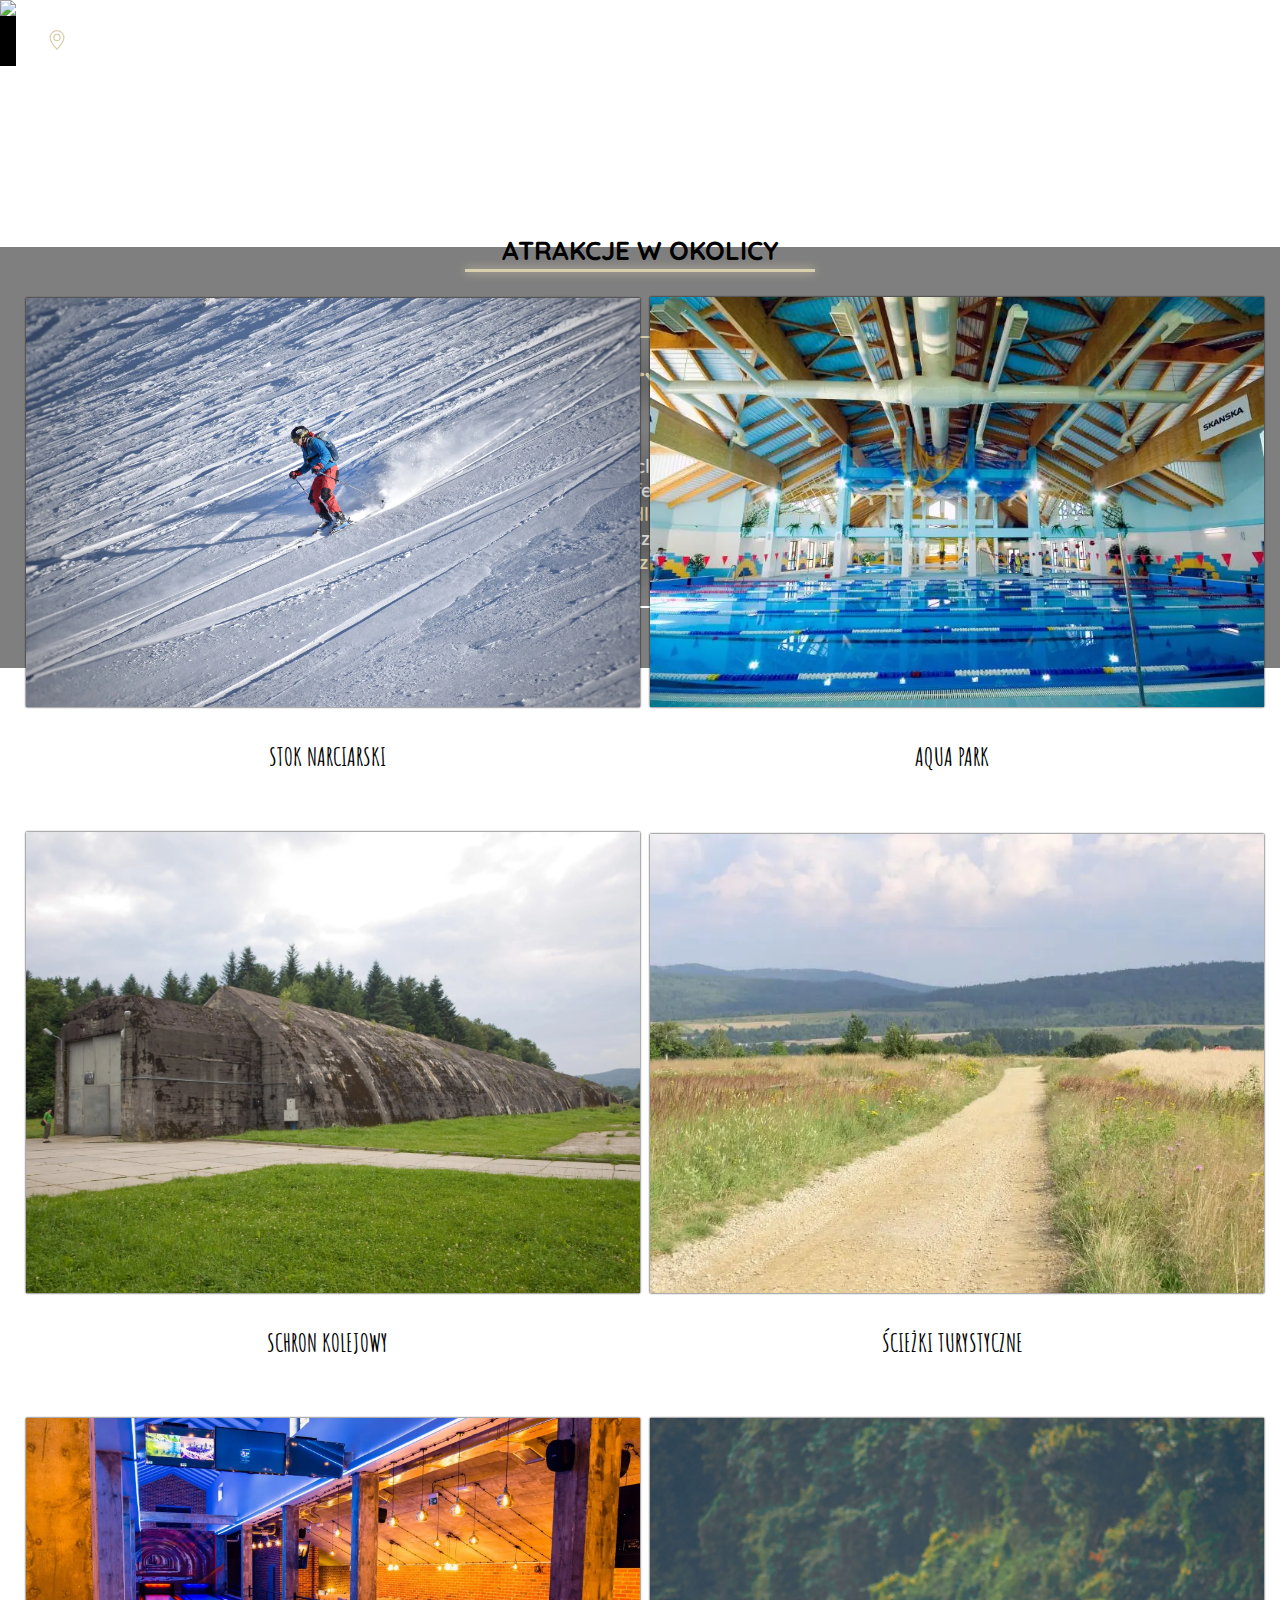
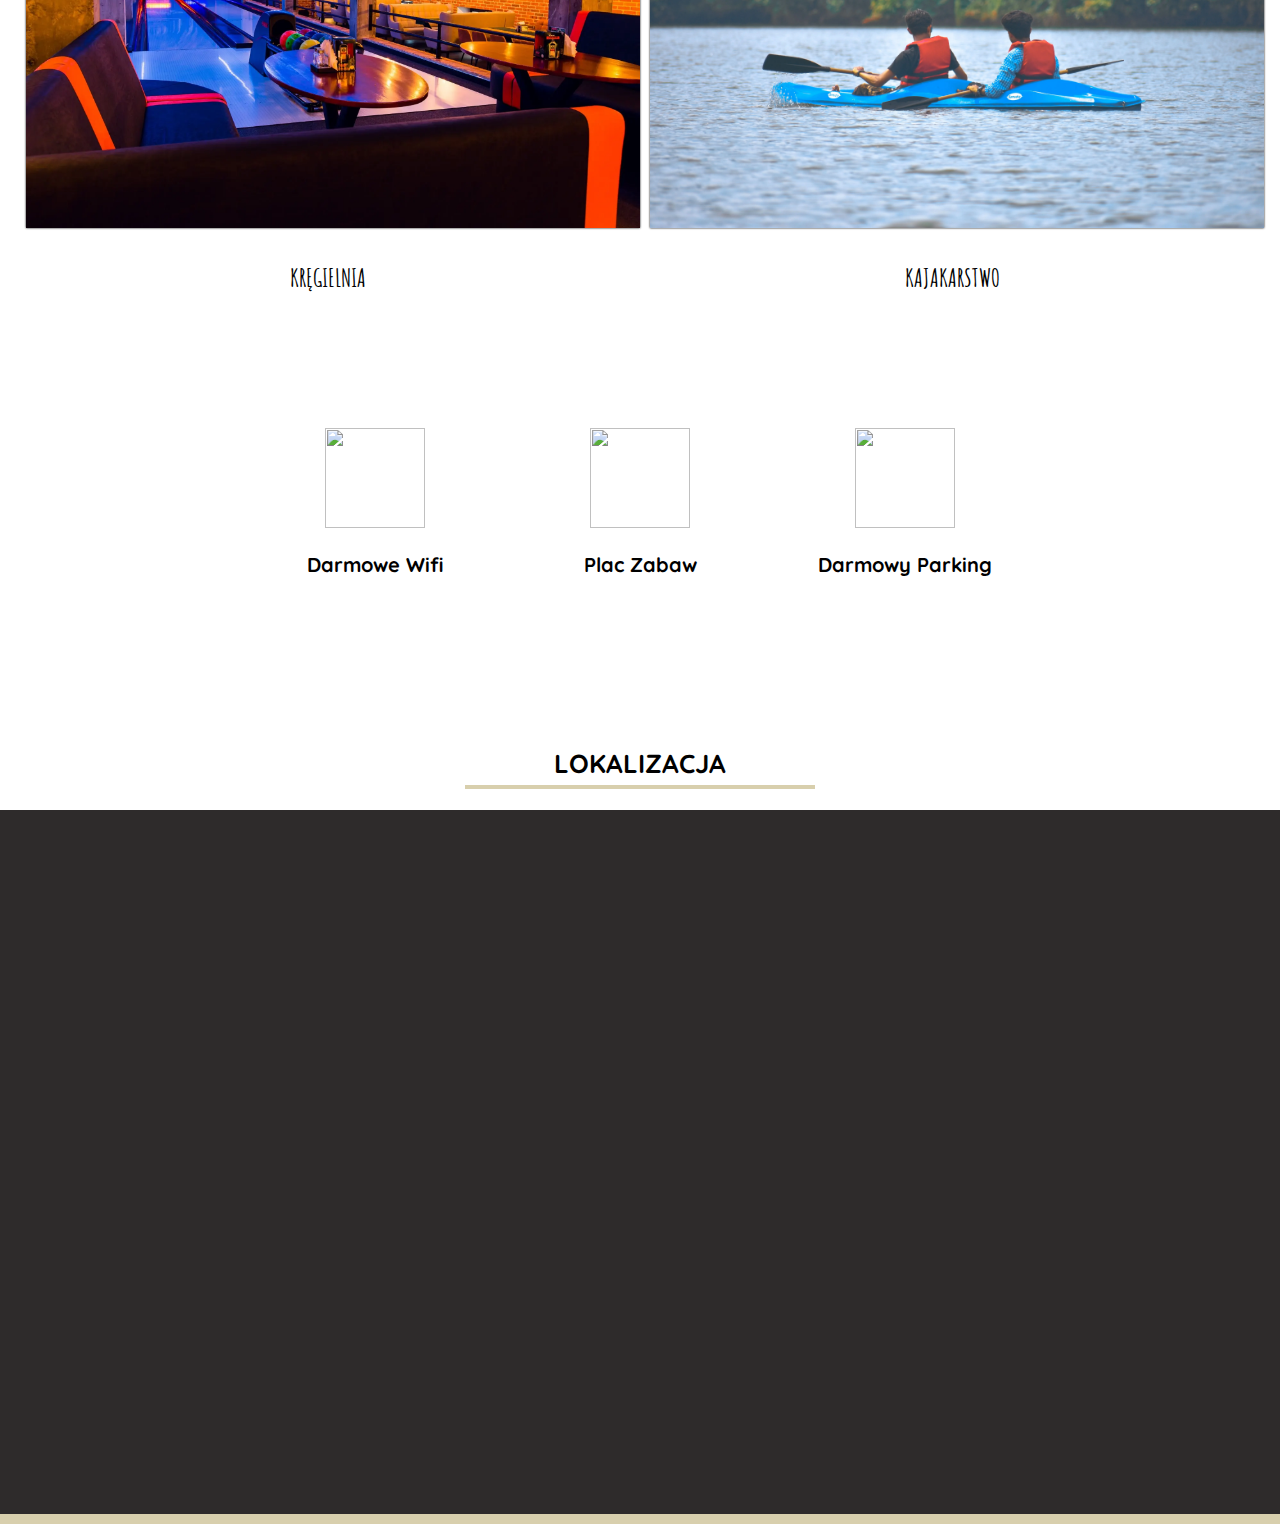
==== aboutus.html @ 2ee9bd7b "Add files via upload" ====
<!DOCTYPE html>
<html lang="en">
<head>
    <link rel="preconnect" href="https://fonts.googleapis.com">
<link rel="preconnect" href="https://fonts.gstatic.com" crossorigin>
<link href="https://fonts.googleapis.com/css2?family=Montserrat:wght@500&family=Quicksand:wght@300&family=Roboto+Serif:wght@200&family=Roboto:wght@300&display=swap" rel="stylesheet">

<link rel="preconnect" href="https://fonts.googleapis.com">
<link rel="preconnect" href="https://fonts.gstatic.com" crossorigin>
<link href="https://fonts.googleapis.com/css2?family=Amatic+SC&family=Caveat&family=Hubballi&family=Merriweather:wght@300&family=Montserrat:wght@500&family=Playfair+Display&family=Roboto+Mono:wght@200&family=Shadows+Into+Light&family=Smooch+Sans:wght@300&display=swap" rel="stylesheet">
<link href="https://fonts.googleapis.com/css2?family=Caveat&family=Hubballi&family=Montserrat:wght@500&family=Playfair+Display&family=Roboto+Mono:wght@200&family=Shadows+Into+Light&family=Smooch+Sans:wght@300&display=swap" rel="stylesheet">
<link rel="stylesheet" href="stylist.css">



    <meta charset="UTF-8">
    <meta http-equiv="X-UA-Compatible" content="IE=edge">
    <meta name="viewport" content="width=device-width, initial-scale=1.0">
    <title>Document</title>
    <style>



 .container1{font-family: 'Montserrat', sans-serif;font-size: 18px;margin-top: 110px;transform:translateX(2%);margin-bottom: 100px;}
 .container1   .content{display: inline-block; width: 45%;padding-left: 40px;color: gray;transform: translateY(-40%);}
 .container1  .content span,h2{color: black;}
 .container1  .content h2{font-family: 'Amatic SC', cursive;font-size: 2vw;}
 .container1   .content-photo{display: inline-block;width: 45%;padding-left: 45px;}
 .container1  .content-photo img{width: 95%;height: 95%;}
 @media screen and (max-width: 1100px) { .container1 { font-size: 2vw;}.container1  .content h2{font-size: 3vw;}}
 @media screen and (max-width: 874px) { .container1   .content{ width: 42%;}}




   
    </style>
</head>
<body>
    
        <div class="begin" id="taks" style="opacity: 1;transition: 400ms; color: white; position: absolute;left: 0;right: 0;top: 23%; margin-left: auto;margin-right: auto;text-align: center;transform: translateY(-60px);;font-size: larger;font-family:'Quicksand',sans-serif;margin-top: 100px;margin-bottom: 200px;text-shadow: 0 0 30px rgb(0, 0, 0);background-color: rgba(0, 0, 0, 0.5);padding: 50px;">
          <h3 style="display: inline-block;">Our</h3><div style="display: inline-block;background-color: #D8CFAD;height: 2px;width: 50px;vertical-align: middle;margin: 10px;" class="kreska3"></div><h3 style="display: inline-block;">resort</h3>
          <h2 style="transform: translateY(-30px);color: #d6cba3">AGRUTURYSTYKA ZACISZE</h2>
          <p style="margin-left: 18px;margin-right: 18px;font-weight: 600;color: rgb(218, 218, 218);">
           <span style="color: #ffffff">Agroturystyka „Zacisze”</span> to nowy
            obiekt wypoczynkowo, noclegowy wybudowany w 2012 r.
            Jego położenie w zieleni lasu
            miejskiego zapewnia  wypoczynek w miłej,
            spokojnej atmosferze, z dala od ruchu miejskiego.
            Jednocześnie usytuowanie obiektu w blisko centrum aglomeracji
            bo tylko <span style="color:  #d6cba3"> w odległości 300 metrów od centrum miasta Strzyżowa.</span> 
                <br>
               Obiekt oferuje 4 pokoje z łazienkami urządzonych w nowoczesnym stylu, z telewizorem Led,  <span style="color: #d6cba3">bezpłatnym dostępem do Internetu oraz parkingiem.</span>
                <br></p>
                <div style="display: inline-block;background-color: #ffffff;height: 2px;width: 100px;vertical-align: middle;margin: 10px;" class="kreska3"></div>
        </div>
      
    
    
    <div class="start">
    <div>
    <div>
        
    <img style="border-bottom:50px solid black ;" src="https://ik.imagekit.io/thfj45zrpnsw/start-photo-min_F8PE3Yv9H.webp?ik-sdk-version=javascript-1.4.3&updatedAt=1648978050725" class="menuphoto" style="margin-bottom:20px;" >  
    <div class="adres-ip" style="font-family: 'Montserrat', sans-serif;z-index: 2;margin-left: 30px;color: white; transform: translateY(-42px);">

      <svg xmlns="http://www.w3.org/2000/svg" width="16" height="16" fill="currentColor" class="bi bi-geo-alt menu-options " style=" transform: translateY(2px);color:#D8CFAD;cursor:text" viewBox="0 0 16 16">
      <path d="M12.166 8.94c-.524 1.062-1.234 2.12-1.96 3.07A31.493 31.493 0 0 1 8 14.58a31.481 31.481 0 0 1-2.206-2.57c-.726-.95-1.436-2.008-1.96-3.07C3.304 7.867 3 6.862 3 6a5 5 0 0 1 10 0c0 .862-.305 1.867-.834 2.94zM8 16s6-5.686 6-10A6 6 0 0 0 2 6c0 4.314 6 10 6 10z"/><path d="M8 8a2 2 0 1 1 0-4 2 2 0 0 1 0 4zm0 1a3 3 0 1 0 0-6 3 3 0 0 0 0 6z"/>
      </svg>

      1B, ŁĘTOWNIA, 38-100 STRZYŻÓW
    </div> 
    <div class="webo">           
        <div id="tak" style="opacity: 1;transition: 400ms;"> 
        
         
        
        
        <a href="tel:570424311" >
        <svg   xmlns="http://www.w3.org/2000/svg" width="16" height="16" fill="currentColor"  class="bi bi-telephone menu-options" viewBox="0 0 16 16">
        <path d="M3.654 1.328a.678.678 0 0 0-1.015-.063L1.605 2.3c-.483.484-.661 1.169-.45 1.77a17.568 17.568 0 0 0 4.168 6.608 17.569 17.569 0 0 0 6.608 4.168c.601.211 1.286.033 1.77-.45l1.034-1.034a.678.678 0 0 0-.063-1.015l-2.307-1.794a.678.678 0 0 0-.58-.122l-2.19.547a1.745 1.745 0 0 1-1.657-.459L5.482 8.062a1.745 1.745 0 0 1-.46-1.657l.548-2.19a.678.678 0 0 0-.122-.58L3.654 1.328zM1.884.511a1.745 1.745 0 0 1 2.612.163L6.29 2.98c.329.423.445.974.315 1.494l-.547 2.19a.678.678 0 0 0 .178.643l2.457 2.457a.678.678 0 0 0 .644.178l2.189-.547a1.745 1.745 0 0 1 1.494.315l2.306 1.794c.829.645.905 1.87.163 2.611l-1.034 1.034c-.74.74-1.846 1.065-2.877.702a18.634 18.634 0 0 1-7.01-4.42 18.634 18.634 0 0 1-4.42-7.009c-.362-1.03-.037-2.137.703-2.877L1.885.511z"/>
        </svg></a>      
        
        
        
        
        
        <a href="mailto:bgiera90@gmail.com"  ><svg  xmlns="http://www.w3.org/2000/svg" width="16" height="16"  fill="currentColor" class="bi bi-envelope menu-options " viewBox="0 0 16 16">
        <path d="M0 4a2 2 0 0 1 2-2h12a2 2 0 0 1 2 2v8a2 2 0 0 1-2 2H2a2 2 0 0 1-2-2V4Zm2-1a1 1 0 0 0-1 1v.217l7 4.2 7-4.2V4a1 1 0 0 0-1-1H2Zm13 2.383-4.708 2.825L15 11.105V5.383Zm-.034 6.876-5.64-3.471L8 9.583l-1.326-.795-5.64 3.47A1 1 0 0 0 2 13h12a1 1 0 0 0 .966-.741ZM1 11.105l4.708-2.897L1 5.383v5.722Z"/>
        </svg></a>   
        <a target="blank" style="color: rgba(255, 255, 255, 0);" href="https://www.google.com/maps/place/Agroturystyka+%22Zacisze%22/@49.8870226,21.7748986,186m/data=!3m1!1e3!4m11!1m2!2m1!1sgranice+strzy%C5%BCowa!3m7!1s0x473c546a5f8be211:0xff3beb077bddfbb2!5m2!4m1!1i2!8m2!3d49.8870463!4d21.7746043?hl=pl">
        <svg xmlns="http://www.w3.org/2000/svg" width="16" height="16" fill="currentColor" class="bi bi-geo-alt menu-options " viewBox="0 0 16 16">
        <path d="M12.166 8.94c-.524 1.062-1.234 2.12-1.96 3.07A31.493 31.493 0 0 1 8 14.58a31.481 31.481 0 0 1-2.206-2.57c-.726-.95-1.436-2.008-1.96-3.07C3.304 7.867 3 6.862 3 6a5 5 0 0 1 10 0c0 .862-.305 1.867-.834 2.94zM8 16s6-5.686 6-10A6 6 0 0 0 2 6c0 4.314 6 10 6 10z"/><path d="M8 8a2 2 0 1 1 0-4 2 2 0 0 1 0 4zm0 1a3 3 0 1 0 0-6 3 3 0 0 0 0 6z"/>
        </svg>
        </a> 
        
        <span style="font-size:34px;cursor:pointer;" id="menubtnn" onclick="openNav(); tak(); taks()">&#9776; </span>
        </div>
        <nav class="menu-options">
        <div id="myNav" class="overlay">
        <a href="javascript:void(0)"  style="letter-spacing:0px;" class="closebtn" onclick="closeNav(); document.getElementById('tak').style.opacity = 1;document.getElementById('taks').style.opacity = 1;">&times;</a>
        <div class="overlay-content" >
        <a href="">Pokoje</a>
        <a href="gallery-pl.html">Galeria</a>
        <a href="">Atrakcje w okolicy</a>
        <a href="Regulamin.pdf" target="_blank">Regulamin</a>
        
          <div class="dropdown">
            <p onclick="myFunction()" class="dropbtn l9_turk" > Kontakt</p>
            <div id="myDropdown" class="dropdown-content">
              <a href="tel:" style=" font-family: 'Amatic SC', cursive; ">
                <svg xmlns="http://www.w3.org/2000/svg" width="16" height="16" fill="currentColor" style="color: #D8CFAD;" class="bi bi-telephone" viewBox="0 0 16 16">
                  <path d="M3.654 1.328a.678.678 0 0 0-1.015-.063L1.605 2.3c-.483.484-.661 1.169-.45 1.77a17.568 17.568 0 0 0 4.168 6.608 17.569 17.569 0 0 0 6.608 4.168c.601.211 1.286.033 1.77-.45l1.034-1.034a.678.678 0 0 0-.063-1.015l-2.307-1.794a.678.678 0 0 0-.58-.122l-2.19.547a1.745 1.745 0 0 1-1.657-.459L5.482 8.062a1.745 1.745 0 0 1-.46-1.657l.548-2.19a.678.678 0 0 0-.122-.58L3.654 1.328zM1.884.511a1.745 1.745 0 0 1 2.612.163L6.29 2.98c.329.423.445.974.315 1.494l-.547 2.19a.678.678 0 0 0 .178.643l2.457 2.457a.678.678 0 0 0 .644.178l2.189-.547a1.745 1.745 0 0 1 1.494.315l2.306 1.794c.829.645.905 1.87.163 2.611l-1.034 1.034c-.74.74-1.846 1.065-2.877.702a18.634 18.634 0 0 1-7.01-4.42 18.634 18.634 0 0 1-4.42-7.009c-.362-1.03-.037-2.137.703-2.877L1.885.511z"/>
                  </svg>
                +48 570424311</a>
              <a href="tel:" style=" font-family: 'Amatic SC', cursive;">
                <svg xmlns="http://www.w3.org/2000/svg" width="16" height="16" fill="currentColor" style="color: #D8CFAD;" class="bi bi-telephone" viewBox="0 0 16 16">
                  <path d="M3.654 1.328a.678.678 0 0 0-1.015-.063L1.605 2.3c-.483.484-.661 1.169-.45 1.77a17.568 17.568 0 0 0 4.168 6.608 17.569 17.569 0 0 0 6.608 4.168c.601.211 1.286.033 1.77-.45l1.034-1.034a.678.678 0 0 0-.063-1.015l-2.307-1.794a.678.678 0 0 0-.58-.122l-2.19.547a1.745 1.745 0 0 1-1.657-.459L5.482 8.062a1.745 1.745 0 0 1-.46-1.657l.548-2.19a.678.678 0 0 0-.122-.58L3.654 1.328zM1.884.511a1.745 1.745 0 0 1 2.612.163L6.29 2.98c.329.423.445.974.315 1.494l-.547 2.19a.678.678 0 0 0 .178.643l2.457 2.457a.678.678 0 0 0 .644.178l2.189-.547a1.745 1.745 0 0 1 1.494.315l2.306 1.794c.829.645.905 1.87.163 2.611l-1.034 1.034c-.74.74-1.846 1.065-2.877.702a18.634 18.634 0 0 1-7.01-4.42 18.634 18.634 0 0 1-4.42-7.009c-.362-1.03-.037-2.137.703-2.877L1.885.511z"/>
                  </svg>
                +48 570424311</a>
              <a href="mailto:" style=" font-family: 'Amatic SC', cursive;">
                <svg xmlns="http://www.w3.org/2000/svg" width="16" height="16" fill="currentColor"  style="color: #D8CFAD;" class="bi bi-envelope" viewBox="0 0 16 16">
                  <path d="M0 4a2 2 0 0 1 2-2h12a2 2 0 0 1 2 2v8a2 2 0 0 1-2 2H2a2 2 0 0 1-2-2V4Zm2-1a1 1 0 0 0-1 1v.217l7 4.2 7-4.2V4a1 1 0 0 0-1-1H2Zm13 2.383-4.708 2.825L15 11.105V5.383Zm-.034 6.876-5.64-3.471L8 9.583l-1.326-.795-5.64 3.47A1 1 0 0 0 2 13h12a1 1 0 0 0 .966-.741ZM1 11.105l4.708-2.897L1 5.383v5.722Z"/>
                  </svg>
                bgiera90@gmail.com</a>
            
            </div>
          </div>
        </div>
        </div>
        </nav>      
        
         
        
        </div>
        </div>
        </div>
        </div>
        </div>

        



    
        


      
          



 
<div class="przyjemniaczki"  >
<h2 style="font-family:'Quicksand',sans-serif;font-size: 26px;margin-top: 190px;">ATRAKCJE W OKOLICY</h2>
<div class="druga-rozmazana-kreska" style="width: 350px;height: 3px;"></div> 
<div class="atrakcje-movin">
<div class="atrakcja"><img src="narciarz-min.webp"  alt="STOK NARCIARSKI obok agroturystyka zacisze" loading="lazy"><h3>STOK NARCIARSKI</h3></div> 
<div class="atrakcja"><img src="basen-min.webp"  alt="AQUA PARK obok agroturystyka zacisze" loading="lazy"><h3>AQUA PARK</h3></div> 
<div class="atrakcja"><img src="tunel-min.webp" class="upo" alt="SCHRON KOLEJOWY obok agroturystyka zacisze" loading="lazy" ><h3>SCHRON KOLEJOWY</h3></div>
<div class="atrakcja"><img src="sciezki-min.webp" class="upo" alt="ŚCIEŻKI TURYSTYCZNE obok agroturystyka zacisze" loading="lazy"><h3>ŚCIEŻKI TURYSTYCZNE</h3></div> 
<div class="atrakcja"><img src="bowling-min.webp"  alt="KRĘGIELNIA obok agroturystyka zacisze" loading="lazy"><h3>KRĘGIELNIA</h3></div> 
<div class="atrakcja"><img src="kajaki-min.webp"  alt="KAJAKARSTWO obok agroturystyka zacisze" loading="lazy"><h3>KAJAKARSTWO</h3></div>
</div>
</div>

<article style="width: 900px;text-align: center;margin-left: auto;margin-right: auto;margin-top: 30px; margin-bottom: 150px;">
  <div style="display: inline-block;width: 29%;">
    <img src="wifi-svgrepo-com.svg" alt="" style="width: 100px;height: 100px;">
    <h3 style="font-family: 'Quicksand',sans-serif;font-size: 20px;">Darmowe Wifi</h3>
    
  </div>
  <div style="display: inline-block;width: 29%;">
     <img src="swing-svgrepo-com.svg" alt="" style="width: 100px;height: 100px;">
     <h3 style="font-family: 'Quicksand',sans-serif;font-size: 20px;">Plac Zabaw</h3>
    
  </div>
  <div style="display: inline-block;width: 29%;">
    <img src="parking.png" alt="" style="width: 100px;height: 100px;">
    <h3 style="font-family: 'Quicksand',sans-serif;font-size: 20px;">Darmowy Parking</h3>
    
  </div>
</article>


<h2 style="font-family:'Quicksand',sans-serif;font-size: 26px;margin-top: 70px;text-align: center;">LOKALIZACJA</h2>
<div class="druga-rozmazana-kreska" style="width: 350px;height: 4px;background-color: #D8CFAD;margin-left: auto;margin-right: auto;transform: translateY(-16px);"></div> 



<div style="width: 100%; background-color: rgb(46, 43, 43);text-align: center;margin-bottom: 0px;margin-top: 5px;">
<iframe style="width:90%;padding: 50px;border: 0px;" src="https://www.google.com/maps/embed?pb=!1m14!1m8!1m3!1d809.1786252658549!2d21.7748986!3d49.8870226!3m2!1i1024!2i768!4f13.1!3m3!1m2!1s0x473c546a5f8be211%3A0xff3beb077bddfbb2!2sAgroturystyka%20%22Zacisze%22!5e1!3m2!1spl!2spl!4v1653304820435!5m2!1spl!2spl"  height="600"  allowfullscreen="" loading="lazy" referrerpolicy="no-referrer-when-downgrade"></iframe>
</div>




  <div class="the-last-war"></div>        
  <script src="script.js"></script>
</body>
</html>
---- stylist.css ----
body{margin:0;overflow-x:hidden;scroll-behavior:smooth;}

.row {
  margin-top: 200px;
  height: 700px;
  overflow-y: hidden;
  display: flex;
  flex-wrap: wrap;
  padding: 0 4px;
  }
  
  /* Create four equal columns that sits next to each other */
  .column {
  flex: 24.5%;
  max-width:24.5%;
  padding: 0 4px;
  }
  
  .column img {
  margin-top: 8px;
  vertical-align: middle;
  width: 100%;
  box-shadow: 0 0 2px black;
  }
  
  /* Responsive layout - makes a two column-layout instead of four columns */
  @media screen and (max-width: 1608px) {
  .column {
  flex: 24.3%;
  max-width: 24.3%;
  }
  }
  @media screen and (max-width: 1152px) {
  .column {
  flex: 24.1%;
  max-width: 24.1%;
  }
  }
  @media screen and (max-width: 900px) {
  .column {
  flex: 23.9%;
  max-width: 23.9%;
  }
  }
  @media screen and (max-width: 800px) {
  .column {
  flex: 48.5%;
  max-width: 48.5%;
  }
  }
  
  /* Responsive layout - makes the two columns stack on top of each other instead of next to each other */
  @media screen and (max-width: 600px) {
  .column {
  flex: 100%;
  max-width: 100%;
  }
  }
  .btn-showmore{margin-top: 30px; background-color: #D8CFAD; color: white;text-align: center;padding-top: 5px;padding-bottom: 5px;width: 60%;font-family: 'Montserrat', sans-serif;margin-left: auto;margin-right: auto;}


@media screen and (max-width: 631px) {.logos,.klasyka-gatunku{display: none;}}
@media screen and (max-width: 417px) {.pawel152{display: none;pointer-events: none;z-index: -1;}}




#menubtnn:hover{color: #D8CFAD;}
.reveal {opacity:0;}
.reveal.active {opacity: 1;}
.active.fade-bottom {animation: fade-bottom 0.5s ease-in;}
.active.fade-left {animation: fade-left 1s ease-in;}.active.fade-right {animation: fade-right 1s ease-in;}
@keyframes fade-bottom {0% {transform: translateY(50px);opacity: 0;}100% {transform: translateY(0);opacity: 1;}}
::-webkit-scrollbar { width: 10px;}
::-webkit-scrollbar-track {background: white; }
::-webkit-scrollbar-thumb {background: #D8CFAD;}
::-webkit-scrollbar-thumb:hover {background: #555; }


.overlay {font-family:'Quicksand',sans-serif;height:0%;width:100%;position:fixed;z-index:1;top:0;left:0;background-color:rgba(0, 0, 0, 0.884);overflow-y:hidden;transition:0.8s;}
.overlay-content {position:relative;top:25%;width:100%;text-align:center;margin-top:30px;margin-bottom: 10px;}
.overlay a,.l9_turk{padding:8px;text-decoration:none;font-size:40px;color:#818181;display: block;transition:0.3s;}
.overlay .l9_turk{transform: translateY(-36px);}
.overlay a:hover,.l9_turk:hover,.overlay a:focus{color:#f1f1f1;letter-spacing: 0.1cm;}
.overlay .l9_turk:hover , .overlay .l9_turk:focus{color:#f1f1f1;} 
.overlay .l9_turk:active{color:black} 
.overlay .closebtn {position:absolute;top:20px;right:45px;font-size:60px;}
.overlay .closebtn:active {color: #000;}
@media screen and (max-width: 673px){.overlay {background-color:rgba(0, 0, 0, 0.952);}}
@media screen and (max-width: 505px){.overlay a:hover,.l9_turk:hover,.overlay a:focus{letter-spacing: 0cm;}}
@media screen and (max-width: 500px){.overlay-content {top: 8%;transform: translateY(-30px);}}
@media screen and (max-height: 490px){.overlay-content {transform: translateY(-50px);}.overlay{overflow-y: scroll;}}
@media screen and (max-width: 1100px){.overlay-content a,.l9_turk{font-size: 30px;}}
@media screen and (max-height: 780px){.overlay-content {transform: translateY(-50px);}.overlay a,.l9_turk{font-size: 30px;}.overlay .l9_turk{transform: translateY(-26px);}.dropdown div a svg{width: 20px;height: 20px;}.dropdown .dropdown-content a{font-size: 28px;}}
@media screen and (max-width: 700px){.overlay-content {top: 13%;}}
@media screen and (max-width: 800px){.overlay-content {top: 18%;} .overlay .closebtn {top: 10px;right: 25px;font-size: 60px;}.overlay .overlay-content .dropdown a{font-size: 22px; ;}}
.webo{position: absolute;top: 10px; right: 10px;color: white;}
.start img{width: 100%;max-height: 1080px;}
.menu-options {width: 30px;height: 20px;display: inline-block;position: relative;margin-right: 12px;margin-left: 12px;color: white;cursor: pointer;}
.webo svg,.menu-options:hover{color:#D8CFAD;}
.webo svg{color: white;width: 30px;height: 30px;}
.under-the-under .btn-showmore{transform: translateY(-30px);margin-top: 80px; background-color: #D8CFAD; color: white;text-align: center;padding-top: 5px;padding-bottom: 5px;width: 60%;font-family: 'Montserrat', sans-serif;}
.under-the-under .btn-showmore:hover{box-shadow: 0 0 8px #D8CFAD;}
.text-under-the-sos{text-align: center;width: 60%;margin-left: auto;margin-right: auto;font-family: 'Roboto', sans-serif;margin-top: 50px;}
.under-the-under{width: 1000px;height:60%;overflow: hidden;max-height: 368px; max-width: 1600px;margin-top: 100px;font-family: 'Quicksand', sans-serif;box-shadow: 0 0 4px #D8CFAD;margin-left: auto;margin-right: auto;}
.under-the-under p{font-weight: 900;color: gray;}
.under-the-under .fuwg{display: inline-block;width: 49%; vertical-align: text-top;}
.under-the-under .rechts img{width: 100%;height: 100%;margin-right: 20px;}
.under-the-underh2{margin-top: 30px;font-family: 'Roboto Serif', sans-serif;}
.under-the-under a{text-decoration: none;}
.under-the-under .links{margin-left: 10px;}
.under-the-under .rozmazana-kreska2{width: 45px;height: 2px;background-color: black;}
#poprawka1{width: 380px;height: 2px;background-color: #D8CFAD;margin-left: auto;margin-right: auto;transform: translateY(-12px);box-shadow: 0 0 10px #D8CFAD}
@media screen and (max-width: 1864px) {
.text-under-the-sos{width: 60%;}}
@media screen and (max-width: 1832px) {
.under-the-under p{font-size: 17px;}}
@media screen and (min-width: 1832px) {
.under-the-under .btn-showmore{margin-top: 40px;}}
@media screen and (max-width: 640px) {
.text-under-the-sos{width: 90%;}
#poprawka1{width: 95%;}}
@media screen and (max-width: 330px) {
.text-under-the-sos h3{width: 100%;}}
@media screen and (max-width: 1061px) {
.under-the-under{width: 800px;max-height:290px ;}
.under-the-under .btn-showmore{margin-top:60px;}
.under-the-under p{font-size: 13px;}
.under-the-under h3{transform: translateY(-10px);}}
@media screen and (max-width: 840px) {
.under-the-under .fuwg{width: 100%; margin-left: auto;margin-right: auto;}
.under-the-under{margin-bottom: 100px;width: 80%; height: 70%;max-height:1500px;overflow: visible;}
.under-the-under h3{font-size: 15px;}
.under-the-under h2{font-size: 18px;}
.under-the-under .links{padding-left: 10px;}
.under-the-under p{margin-right: 20px;}}       
.spanie{transform: translateY(-100px);margin-bottom: 100px;}
.spanie h2{text-align: center; font-family: 'Amatic SC', cursive; color: black;;font-size: 32px;}
.spanie h3{font-family: 'Quicksand', sans-serif;color: black;padding-left: 10px;}
.spanie h4{padding-left: 20px;color: grey;padding-left: 10px;}   
.spanie p{font-family: 'Montserrat', sans-serif;color: grey;padding-left: 10px;padding-right: 10px;}
.spanie .druga-rozmazana-kreska{width: 200px;height: 2px;background-color: #D8CFAD;margin-left: auto;margin-right: auto;transform: translateY(-20px);box-shadow: 0 0 10px #D8CFAD}
.spanie .pokoje{text-align: center;margin-top: 20px;}
.spanie .pokoj{width: 30%;opacity: 100%;box-shadow: 0 0 5px  #D8CFAD; display: inline-block;border-radius: 5px; padding-bottom: 30px;text-align: left;overflow: hidden;margin-left: 5px;margin-right: 5px;}
.spanie .pokoj  img{height: 21vw;width: 100%;box-shadow: 0 0 1px #35332d}
.spanie .rozmazana-kreska1{width: 45px;height: 3px;background-color: black;padding-left: 10px;margin-left:10px;}
@media screen and (max-width: 1344px) {.spanie p{font-size: large;}}


.spanie .btn-showmore{background-color: #D8CFAD; color: white;text-align: center;padding-top: 5px;padding-bottom: 5px;width: 80%;margin-left: 10px;}
.spanie {text-decoration: none;color: white;font-size: larger;font-family: 'Montserrat', sans-serif;}
.spanie .btn-showmore{margin-top: 30px;margin-bottom: 20px;}
@media screen and (max-width: 1344px) {.spanie p{font-size: large;}}


@media screen and (max-width: 1050px) {
  .spanie .pokoj  img{height: 40vw;}
.spanie .pokoj{width: 70%; margin-bottom: 30px;}
.spanie .btn-showmore{width: 60%;}}
@media screen and (max-width: 806px) {
  .spanie .pokoj{width: 85%;}
  .spanie .pokoj  img{height: 50vw;}
}
@media screen and (max-width: 500px) {
  .spanie .pokoj{width: 90%;}
  .spanie .pokoj  img{height: 58vw;}
  
}
.wyposazenie{font-weight:600; text-align: center;font-size: 24px;margin-bottom:300px; font-family: 'Amatic SC', cursive;max-width: 1100px;margin-left: auto;margin-right: auto;}
.wyposazenie .druga-rozmazana-kreska{width: 200px;height: 2px;background-color: #D8CFAD;margin-left: auto;margin-right: auto;transform: translateY(-20px);box-shadow: 0 0 10px #D8CFAD}
.wyposazenie h2{text-align: center;font-family: 'Amatic SC', cursive; color: black;}
.wyposazenie .ballin {width: 30%;display: inline-block;text-align: left;vertical-align:text-top; }
ul{margin-bottom: 20px;}
#nic{color: white;} 


@media screen and (max-width: 855px) {
  .wyposazenie  .ballin{width: 49%;}
  .wyposazenie {width: 80%;}
}
@media screen and (max-width: 756px) {
.wyposazenie {margin-bottom: 10%;}
.wyposazenie  .ballin{width: 70%;}
.wyposazenie .prawa{transform: translateY(-70px);margin-top: 30px;}
}
@media screen and (max-width: 504px) {
  .wyposazenie  .ballin{width: 85%;}
  .wyposazenie .prawa{transform: translateY(-70px);}
}


@media screen and (max-width: 240px) {
.przyjemniaczki h2{padding-top: 185px;;}}

.przyjemniaczki h2{text-align: center;font-family: 'Amatic SC', cursive; margin-top: 0px;font-size:32px}
.przyjemniaczki h3{font-family: 'Amatic SC', cursive;font-size: 25px;}
.przyjemniaczki .druga-rozmazana-kreska{width: 200px;height: 2px;background-color: #D8CFAD;margin-left: auto;margin-right: auto;transform: translateY(-20px);box-shadow: 0 0 10px #D8CFAD}
.przyjemniaczki .atrakcje-movin{text-align: center;}
.przyjemniaczki .atrakcja{width: 32%;display: inline-block;padding-bottom: 30px;margin-left: 3px;margin-right: 3px;}
.przyjemniaczki .atrakcja  img{width: 100%;height: 400px;margin: 5px; opacity: 100%;box-shadow: 0 0 2px black}
.przyjemniaczki{margin-top: 30px;margin-bottom: 20px;}
@media screen and (max-width: 1500px) {
.przyjemniaczki .atrakcja{width: 48%;}
.przyjemniaczki .atrakcja  img{height: 60%;}}
@media screen and (max-width: 894px) {
.przyjemniaczki .atrakcja{width: 80%;}}
@media screen and (max-width: 530px) {
.przyjemniaczki .atrakcja  img{height: 60%;width: 100%;}
.przyjemniaczki .atrakcja{width: 90%;}}
@media screen and (max-width: 400px) {
.przyjemniaczki{padding-top: 100px;}}
@media screen and (min-width: 1152px) {
.przyjemniaczki{transform: translateY(-50px);}}
@media screen and (min-width: 1450px) {
.przyjemniaczki{transform: translateY(-150px);}}
.footer{ background-color: rgb(46, 43, 43);color: white;text-align: center;font-family: 'Roboto Serif', sans-serif;font-size: 15px;line-height: 0.5cm;padding-top:20px;margin-top: 60px;}
.fo{display: inline-block;padding-left: 5%;padding-right: 5%;}
.tna3{transform: translateY(9px);}
.rozmazana-kreska{width: 130px;height: 2px;background-color: #D8CFAD; ;transform: translateY(-15px);margin-left: auto;margin-right: auto; }
.footer a{text-decoration: none;color: white;}
.jna3 .options{text-align: left;}
.mailjoj{transform: translateX(25px);}
.options{transform: translateY(-10px);}
.footer svg{transform: translateY(3px); color: #D8CFAD;;}
.footer .jna3 .options  h3{font-weight: 100;}
.nothing{color:rgb(46, 43, 43);}
.footer .dna3 .options a h3{font-weight: 100;}
h3 a{font-weight: 100;}
.footer h2{font-weight: 100;}
.the-last-war{width: 100%;height: 10px;background-color: #D8CFAD;}
@media screen and (max-width: 860px) {  
 .footer .jna3 .options {text-align: center;}     
.footer .fo{padding-left: 20%;padding-right: 20%;}
.footer .tna3 .options{transform: translateX(-10px);}
}
@media screen and (max-width: 353px) {
.footer .tna3 .options .mailjoj a{font-size: 15px;padding-right:40px;}
.footer .tna3 .options .mailjoj a svg{width: 0%;height: 0%;}
.footer .tna3 .options{transform: translateX(0px);}}

.dropbtn {
  
 
  
  
  
  border: none;
  cursor: pointer;
  
  }



.dropdown {
  position: relative;
  display: inline-block;

}
.dropdown svg{color: #D8CFAD;}

.dropdown-content {
 
  display: none;
  transform: translateY(-36px);
  
  min-width: 160px;
  overflow: auto;

  z-index: 1;
  
}

.dropdown-content a {
  color:#818181;
 
  text-decoration: none;
  display: inline-block;
 
}



.show {display: block;}
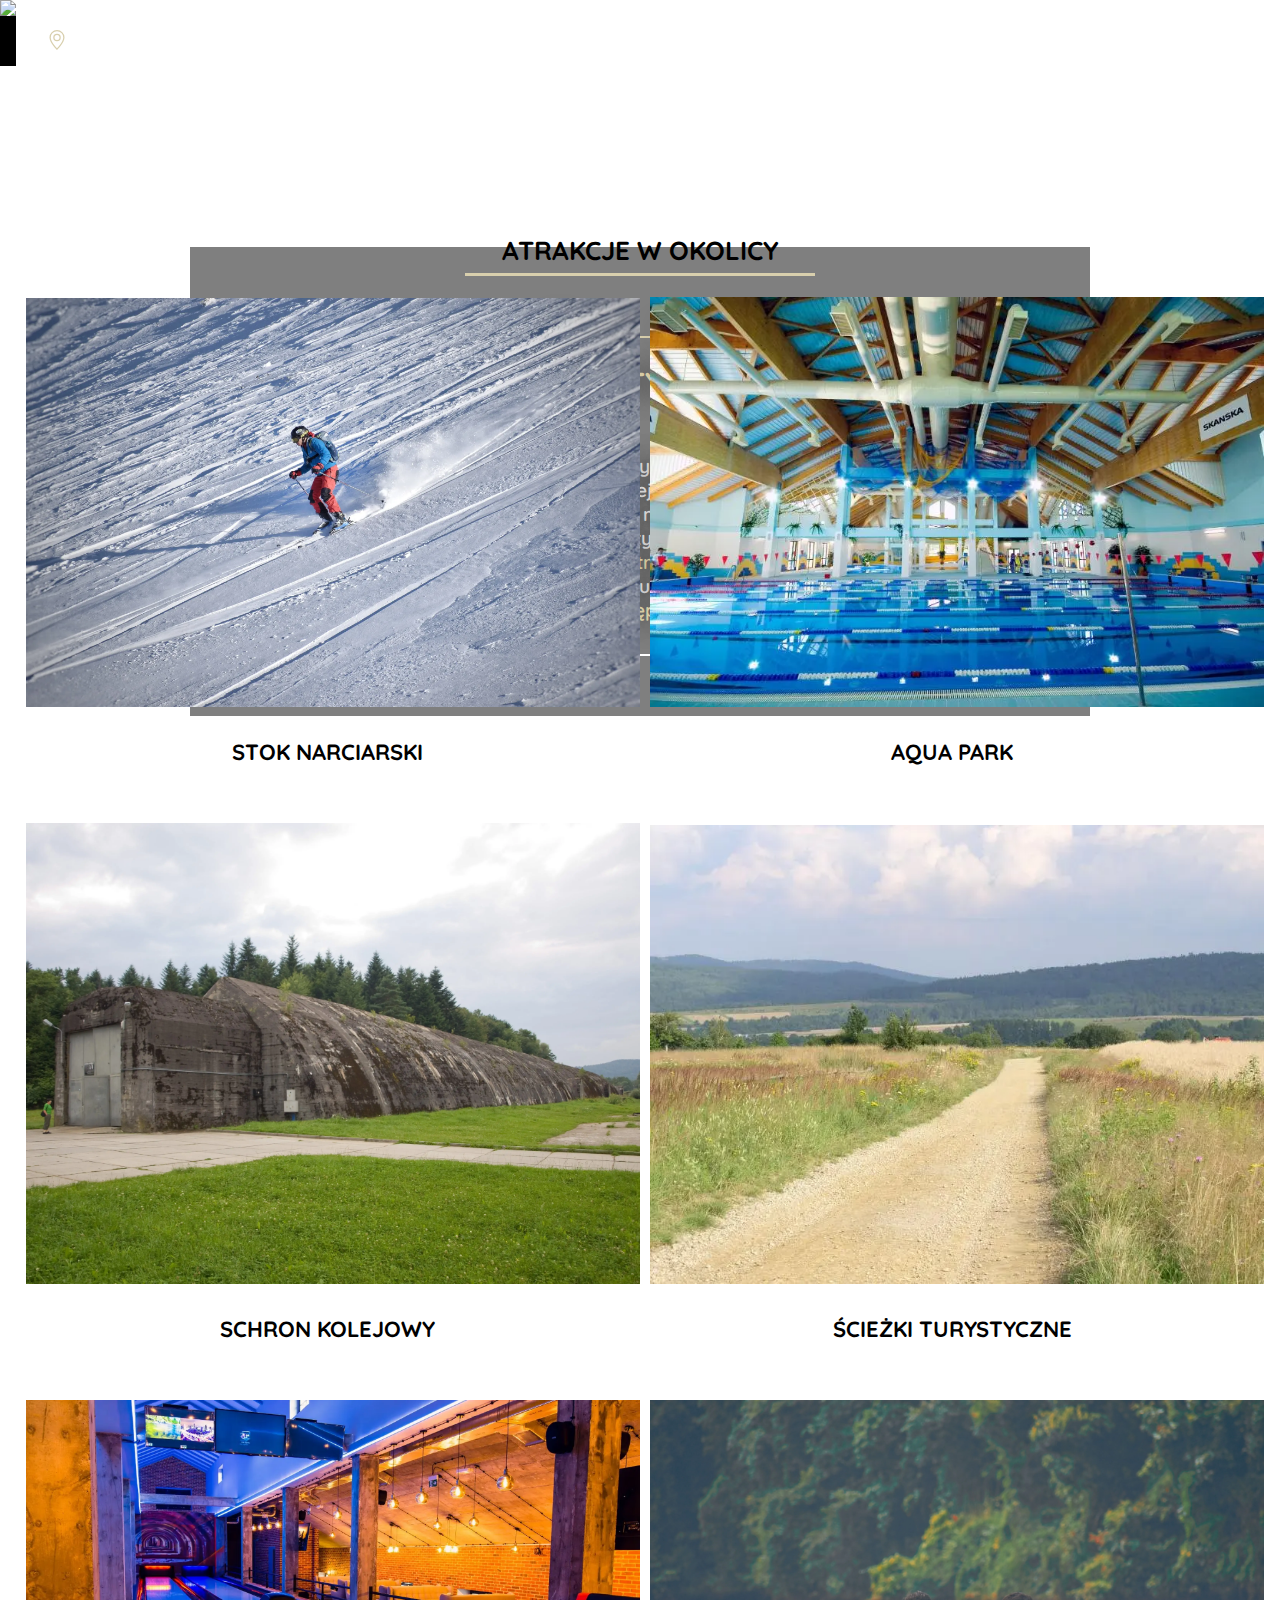
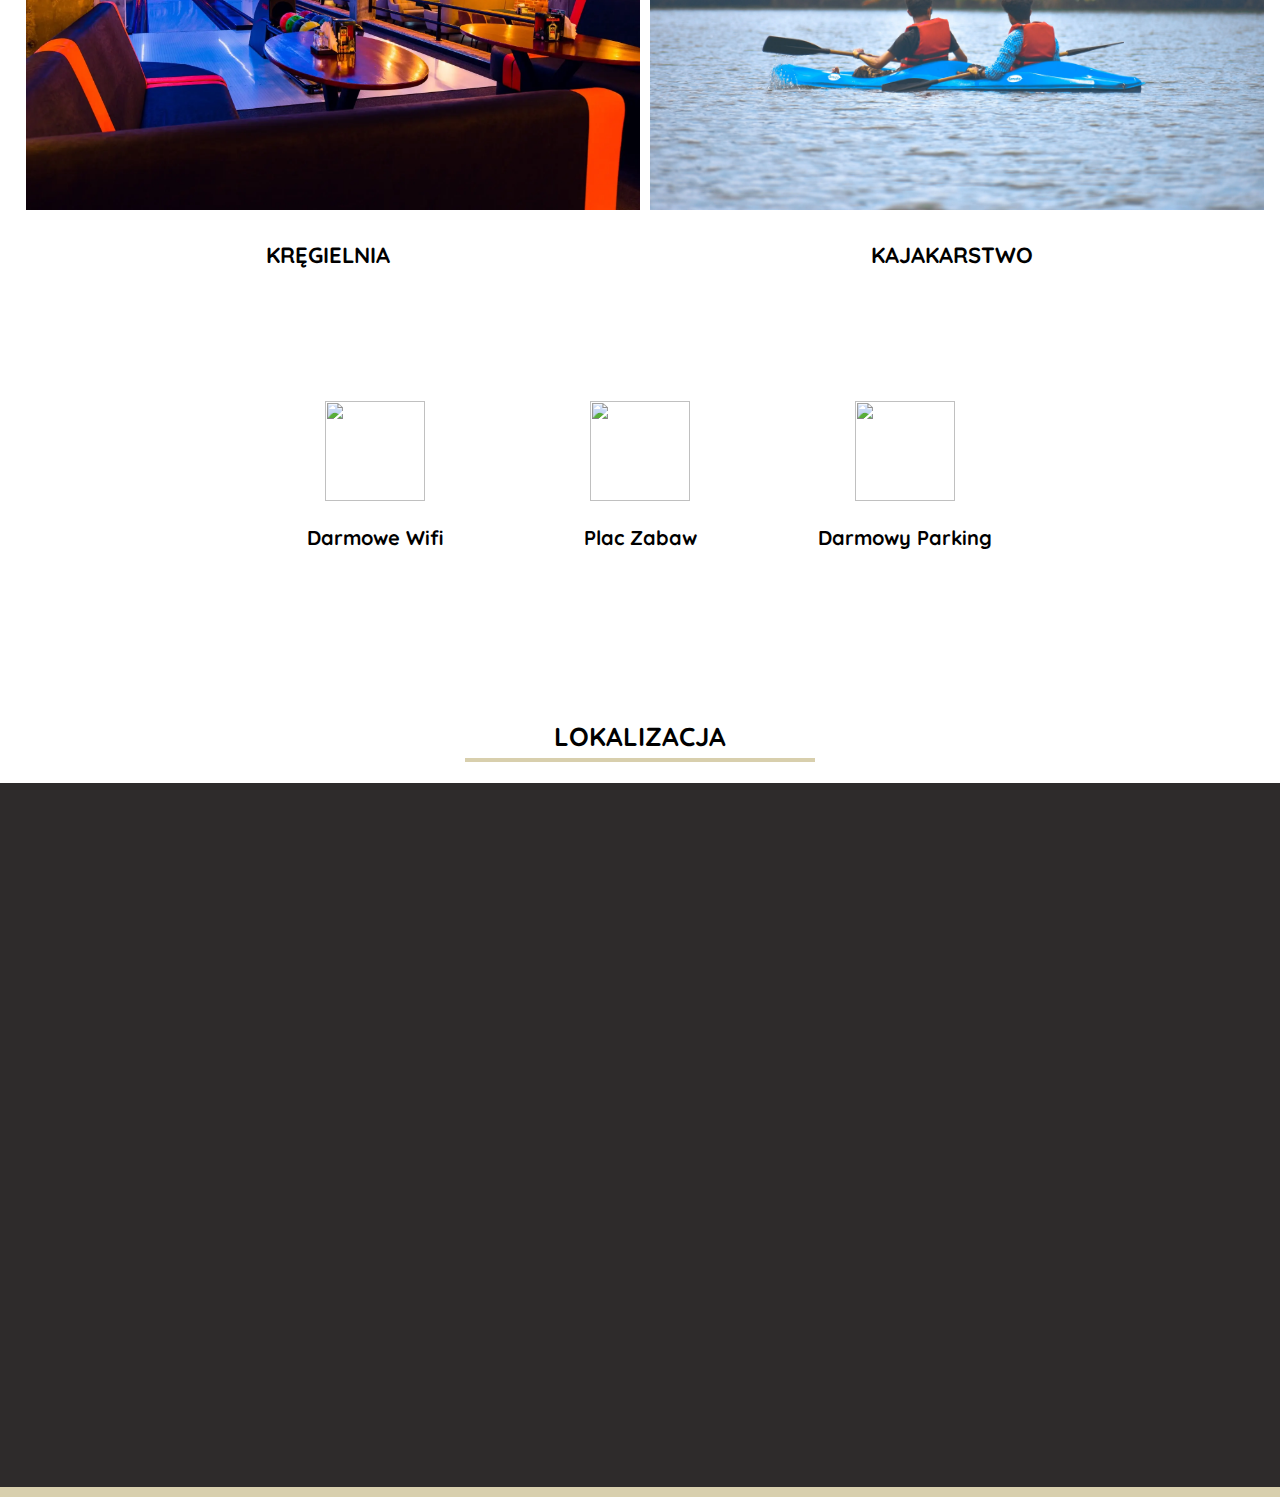
==== commit 6d5e2bde: "Update aboutus.html" ====
--- a/aboutus.html
+++ b/aboutus.html
@@ -9,7 +9,7 @@
 <link rel="preconnect" href="https://fonts.gstatic.com" crossorigin>
 <link href="https://fonts.googleapis.com/css2?family=Amatic+SC&family=Caveat&family=Hubballi&family=Merriweather:wght@300&family=Montserrat:wght@500&family=Playfair+Display&family=Roboto+Mono:wght@200&family=Shadows+Into+Light&family=Smooch+Sans:wght@300&display=swap" rel="stylesheet">
 <link href="https://fonts.googleapis.com/css2?family=Caveat&family=Hubballi&family=Montserrat:wght@500&family=Playfair+Display&family=Roboto+Mono:wght@200&family=Shadows+Into+Light&family=Smooch+Sans:wght@300&display=swap" rel="stylesheet">
-<link rel="stylesheet" href="stylist.css">
+<link rel="stylesheet" href="style.css">
 
 
 
@@ -199,4 +199,4 @@
   <div class="the-last-war"></div>        
   <script src="script.js"></script>
 </body>
-</html>+</html>
--- a/style.css
+++ b/style.css
@@ -0,0 +1,335 @@
+
+
+
+body{margin:0;overflow-x:hidden;scroll-behavior:smooth;}
+
+@font-face{font-family: 'Amatic SC';font-style: normal;font-weight: 400;font-display: swap;src: url(https://fonts.gstatic.com/s/amaticsc/v23/TUZyzwprpvBS1izr_vO0DQ.ttf) format('truetype')}@font-face{font-family: 'Montserrat';font-style: normal;font-weight: 500;font-display: swap;src: url(https://fonts.gstatic.com/s/montserrat/v23/JTUHjIg1_i6t8kCHKm4532VJOt5-QNFgpCtZ6Ew-.ttf) format('truetype')}@font-face{font-family: 'Quicksand';font-style: normal;font-weight: 300;font-display: swap;src: url(https://fonts.gstatic.com/s/quicksand/v28/6xK-dSZaM9iE8KbpRA_LJ3z8mH9BOJvgkKEo18E.ttf) format('truetype')}@font-face{font-family: 'Roboto';font-style: normal;font-weight: 300;font-display: swap;src: url(https://fonts.gstatic.com/s/roboto/v29/KFOlCnqEu92Fr1MmSU5vAw.ttf) format('truetype')}@font-face{font-family: 'Roboto Serif';font-style: normal;font-weight: 300;font-stretch: normal;font-display: swap;src: url(https://fonts.gstatic.com/s/robotoserif/v5/R71RjywflP6FLr3gZx7K8UyuXDs9zVwDmXCb8lxYgmuii32UGoVldX6UgfjL4-3sMM_kB_qXSEXTJQCFLH5-_bcElnQtp6c.ttf) format('truetype')}
+.cookies-bar{position: fixed;bottom: 0;background-color: black;color: white;text-align: center;left: 0;right: 0;vertical-align: baseline;z-index: 1000;font-family: 'Roboto', sans-serif;animation-name: start2;animation-duration: 5s;transition: 1s;}
+.cookies-bar p{display: inline-block;margin-left: 20px;margin-right: 10px;}
+.cookies-bar div{display: inline-block;background-color: white;padding: 5px;margin: 20px; color: black;width: 50px;cursor: pointer;margin-left: 10px;}
+@keyframes start2 {0%  {transform: translateX(-2000px);opacity: 0%;} 70%  {transform: translateX(-2000px);opacity: 0%;} 100% {transform: translateX(0px);opacity: 100%;}}
+@media screen and (max-width: 1443px) {.cookies-bar p{font-size: 14px;}}
+@media screen and (max-width: 590px) {.cookies-bar{text-align: left;}.cookies-bar p{display: inline-block;} .cookies-bar div{margin-left: 20px;}}
+
+
+.spanie{margin-top: 8%; margin-bottom: 250px;}
+.spanie .container .zobaczwiecej-spanie{margin-left: auto;margin-right: auto;color: white;background-color: white;padding: 0px;width: 0px;text-align: center;position: absolute;}
+.spanie h2{text-align: center; font-family: 'Amatic SC', cursive; color: black;;font-size: 32px;}
+.spanie h3{font-family: 'Quicksand', sans-serif;color: black;padding-left: 10px;}
+.spanie h4{padding-left: 20px;color: grey;padding-left: 10px;}   
+.spanie p{font-family: 'Montserrat', sans-serif;color: grey;padding-left: 10px;padding-right: 10px;}
+.spanie .druga-rozmazana-kreska{width: 200px;height: 2px;background-color: #D8CFAD;margin-left: auto;margin-right: auto;transform: translateY(-20px);box-shadow: 0 0 10px #D8CFAD}
+.spanie .pokoje{text-align: center;margin-top: 20px;}
+.spanie .pokoj{width: 30%;opacity: 100%;box-shadow: 0 0 5px  #D8CFAD; display: inline-block;border-radius: 5px; padding-bottom: 30px;text-align: left;overflow: hidden;margin-left: 5px;margin-right: 5px;height: 100%;}
+.spanie .pokoj  img{height: 21vw;width: 100%;box-shadow: 0 0 1px #35332d}
+.spanie .rozmazana-kreska1{width: 45px;height: 3px;background-color: black;padding-left: 10px;margin-left:10px;}
+
+@media screen and (max-width: 1344px) {.spanie p{font-size: large;}}
+
+
+.spanie .btn-showmore{background-color: #D8CFAD; color: white;text-align: center;padding-top: 5px;padding-bottom: 5px;width: 80%;margin-left: 10px;}
+.spanie {text-decoration: none;color: white;font-size: larger;font-family: 'Montserrat', sans-serif;}
+.spanie .btn-showmore{margin-top: 30px;margin-bottom: 20px;}
+.spanie .pokoj{vertical-align: top;}
+@media screen and (max-width: 1344px) {.spanie p{font-size: large;}}
+
+
+@media screen and (max-width: 1050px) {
+  .spanie .pokoj  img{height: 30vw;}
+.spanie .pokoj{width: 45%; margin-bottom: 30px;}
+.spanie .upo2{display: none;}
+.spanie .btn-showmore{width: 60%;}
+.spanie .container .zobaczwiecej-spanie{background-color: #D8CFAD;padding: 10px;width: 200px;text-align: center;position:static;}}
+
+@media screen and (max-width: 706px) {
+  .spanie .pokoj{width: 85%;}
+  .spanie .pokoj  img{height: 50vw;}
+  .spanie .upo1{display: none;}
+}
+@media screen and (max-width: 500px) {
+  .spanie .pokoj{width: 90%;}
+  .spanie .pokoj  img{height: 58vw;}
+  
+}
+@media screen and (max-width: 602px) {
+.spanie .pokoje,.spanie h2,.spanie .druga-rozmazana-kreska{display:block ;}}
+
+
+
+.logos{text-align: center;font-family: 'Amatic SC', cursive;color: rgb(255, 255, 255);font-size: 70px;font-weight: 100;text-shadow: 0 0 10px black;}
+.klasyka-gatunku{margin-top: 22%;line-height: 10px;position: absolute;margin-left: auto;margin-right: auto;left: 0;right: 0;}
+.kreska2{height: 1px;width: 300px;background-color: white;margin-left: auto;margin-right: auto;animation-name:start ;animation-duration: 2s;}
+@keyframes start {0%  {width: 0px;}100% {width: 300px;}}
+@media screen and (max-width: 1130px) {.logos{font-size: 55px;}}
+@media screen and (max-width: 811px) {.logos{font-size: 40px;}}
+@media screen and (max-width: 417px) {.webo .bi{width: 0px;height: 0px;}}
+.row {margin-top: 4%; height:700px;overflow-y:hidden; display:flex;flex-wrap:wrap;padding:0 4px; -ms-overflow-style: none;scrollbar-width: none;}
+.row::-webkit-scrollbar { 
+  display: none;  
+}
+.column{flex:24.5%;max-width:24.5%;padding:0 4px;}
+.column img {margin-top:8px;vertical-align:middle;width:100%;box-shadow:0 0 2px black;}
+
+  @media screen and (max-width: 1608px) {
+  .column {
+  flex: 24.3%;
+  max-width: 24.3%;
+  }
+  .row {height:600px;}
+  }
+  @media screen and (max-width: 1400px) {
+    .row {height:500px;}
+  }
+  @media screen and (max-width: 1300px) {
+    .row {height:460px;}
+  }
+  @media screen and (max-width: 1200px) {
+    .row {height:420px;}
+  }
+  @media screen and (max-width: 1050px) {
+    .row {height:380px;}
+  }
+  
+  @media screen and (max-width: 1152px) {
+  .column {
+  flex: 24.1%;
+  max-width: 24.1%;
+  }
+  }
+  @media screen and (max-width: 900px) {
+  .column {
+  flex: 23.9%;
+  max-width: 23.9%;
+  }
+  }
+  @media screen and (max-width: 800px) {
+  .column {
+  flex: 48.5%;
+  max-width: 48.5%;
+  }
+  }
+  
+  /* Responsive layout - makes the two columns stack on top of each other instead of next to each other */
+  @media screen and (max-width: 600px) {
+  .column {
+  flex: 100%;
+  max-width: 100%;
+  padding: 0px;
+  }
+  
+  .column img{display: none;}
+  }
+  .btn-showmore1{margin-top: 30px; background-color: #D8CFAD; color: white;text-align: center;padding-top: 5px;padding-bottom: 5px;width: 60%;font-family: 'Montserrat', sans-serif;margin-left: auto;margin-right: auto;}
+
+.kartka{margin-left:auto;margin-right: auto;;background-color: white;width: 400px;height: 300px;padding: 15px;transform: translateY(-210px);font-family: 'Quicksand', sans-serif;font-weight: 600;}
+.kartka-w-kartce{text-align: center;margin-left: auto;width: 100%;height: 100%; margin-right: auto;border: 2px solid #D8CFAD;background-color:white;transform: translateX(-2px);}
+.kartka .kartka-w-kartce h2{font-weight: 900;margin-top: 30px;margin-left: 10px;margin-right: 10px;}
+.kartka .kartka-w-kartce p{margin-left: 40px;margin-right: 40px;color: gray;font-size:14px;}
+
+@media screen and (max-width: 600px) {.kartka{height:250px;width:380px ;}.kartka .kartka-w-kartce p{display: none;}.kartka .kartka-w-kartce h2{font-size: 26px;} .kartka .kartka-w-kartce h4{margin-left: 10px;margin-right: 10px;font-size: large;}}
+@media screen and (max-width: 451px) {.kartka{height:230px;width:320px ;}.kartka .kartka-w-kartce h2{margin-top: 15px;}}
+@media screen and (max-width: 431px) {.kartka{height:230px;width:300px ;}.kartka .kartka-w-kartce h2{margin-top: 15px;}}
+@media screen and (max-width: 386px) {.kartka{height:230px;width:280px ;}.kartka .kartka-w-kartce h2{margin-top: 15px;}}
+@media screen and (max-width: 357px) {.kartka{height:210px;width:260px ;transform: translateY(-250px);}.kartka .kartka-w-kartce h2{margin-top: 15px;font-size: 24px;}.kartka .kartka-w-kartce h4{margin-left: 10px;margin-right: 10px;font-size: small;}}
+@media screen and (max-width: 357px) {.kartka,.row,.column{display: none;}.spanie {margin-top: 150px;}}
+@media screen and (max-width: 631px) {.logos,.klasyka-gatunku{display: none;}}
+@media screen and (max-width: 417px) {.pawel152{display: none;pointer-events: none;z-index: -1;}}
+
+
+
+
+#menubtnn:hover{color: #D8CFAD;}
+::-webkit-scrollbar { width: 10px;}
+::-webkit-scrollbar-track {background: white; }
+::-webkit-scrollbar-thumb {background: #D8CFAD;}
+::-webkit-scrollbar-thumb:hover {background: #555; }
+
+
+.overlay {font-family:'Quicksand',sans-serif;height:0%;width:100%;position:fixed;z-index:1001;top:0;left:0;background-color:rgba(0, 0, 0, 0.884);overflow-y:hidden;transition:0.8s;}
+.overlay-content {position:relative;top:25%;width:100%;text-align:center;margin-top:30px;margin-bottom: 10px;}
+.overlay a,.l9_turk{padding:8px;text-decoration:none;font-size:40px;color:#818181;display: block;transition:0.3s;}
+.overlay .l9_turk{transform: translateY(-36px);}
+.overlay a:hover,.l9_turk:hover,.overlay a:focus{color:#f1f1f1;letter-spacing: 0.1cm;}
+.overlay .l9_turk:hover , .overlay .l9_turk:focus{color:#f1f1f1;} 
+.overlay .l9_turk:active{color:black} 
+.overlay .closebtn {position:absolute;top:20px;right:45px;font-size:60px;}
+.overlay .closebtn:active {color: #000;}
+.overlay .kreski{display: none;height: 1px;width: 10px;background-color:#818181;;vertical-align: middle;}
+.overlay a:hover .kreski{display: inline-block;}
+.overlay .dropdown:hover .kreski{display: inline-block;}
+@media screen and (max-width: 673px){.overlay {background-color:rgba(0, 0, 0, 0.952);}}
+@media screen and (max-width: 505px){.overlay a:hover,.l9_turk:hover,.overlay a:focus{letter-spacing: 0cm;}}
+@media screen and (max-width: 500px){.overlay-content {top: 8%;transform: translateY(-30px);}}
+@media screen and (max-height: 490px){.overlay-content {transform: translateY(-50px);}.overlay{overflow-y: scroll;}}
+@media screen and (max-width: 1100px){.overlay-content a,.l9_turk{font-size: 30px;}}
+@media screen and (max-height: 780px){.overlay-content {transform: translateY(-50px);}.overlay a,.l9_turk{font-size: 30px;}.overlay .l9_turk{transform: translateY(-26px);}.dropdown div a svg{width: 20px;height: 20px;}.dropdown .dropdown-content a{font-size: 28px;}}
+@media screen and (max-width: 700px){.overlay-content {top: 13%;}}
+@media screen and (max-width: 800px){.overlay-content {top: 18%;} .overlay .closebtn {top: 10px;right: 25px;font-size: 60px;}.overlay .overlay-content .dropdown a{font-size: 27px; ;}}
+.webo{position: absolute;top: 10px; right: 10px;color: white;}
+.start img{width: 100%;max-height: 1080px;}
+.menu-options {width: 30px;height: 20px;display: inline-block;position: relative;margin-right: 12px;margin-left: 12px;color: white;cursor: pointer;}
+.webo svg,.menu-options:hover{color:#D8CFAD;}
+.webo svg{color: white;width: 30px;height: 30px;}
+.under-the-under .btn-showmore{transform: translateY(-30px);margin-top: 80px; background-color: #D8CFAD; color: white;text-align: center;padding-top: 5px;padding-bottom: 5px;width: 60%;font-family: 'Montserrat', sans-serif;}
+.under-the-under .btn-showmore:hover{box-shadow: 0 0 8px #D8CFAD;}
+.text-under-the-sos{text-align: center;width: 60%;margin-left: auto;margin-right: auto;font-family: 'Roboto', sans-serif;margin-top: 0px;}
+.under-the-under{width: 1000px;height:60%;overflow: hidden;max-height: 368px; max-width: 1600px;margin-top: 100px;font-family: 'Quicksand', sans-serif;box-shadow: 0 0 4px #D8CFAD;margin-left: auto;margin-right: auto;}
+.under-the-under p{font-weight: 900;color: gray;}
+.under-the-under .fuwg{display: inline-block;width: 49%; vertical-align: text-top;}
+.under-the-under .rechts img{width: 100%;height: 100%;margin-right: 20px;}
+.under-the-underh2{margin-top: 30px;font-family: 'Roboto Serif', sans-serif;}
+.under-the-under a{text-decoration: none;}
+.under-the-under .links{margin-left: 10px;}
+.under-the-under .rozmazana-kreska2{width: 45px;height: 2px;background-color: black;}
+#poprawka1{width: 380px;height: 2px;background-color: #D8CFAD;margin-left: auto;margin-right: auto;transform: translateY(-12px);box-shadow: 0 0 10px #D8CFAD}
+@media screen and (max-width: 1864px) {
+.text-under-the-sos{width: 60%;}}
+@media screen and (max-width: 1832px) {
+.under-the-under p{font-size: 17px;}}
+@media screen and (min-width: 1832px) {
+.under-the-under .btn-showmore{margin-top: 40px;}}
+@media screen and (max-width: 640px) {
+.text-under-the-sos{width: 90%;}
+#poprawka1{width: 95%;}}
+@media screen and (max-width: 330px) {
+.text-under-the-sos h3{width: 100%;}}
+@media screen and (max-width: 1061px) {
+.under-the-under{width: 800px;max-height:290px ;}
+.under-the-under .btn-showmore{margin-top:60px;}
+.under-the-under p{font-size: 13px;}
+.under-the-under h3{transform: translateY(-10px);}}
+@media screen and (max-width: 840px) {
+.under-the-under .fuwg{width: 100%; margin-left: auto;margin-right: auto;}
+.under-the-under{margin-bottom: 100px;width: 80%; height: 70%;max-height:1500px;overflow: visible;}
+.under-the-under h3{font-size: 15px;}
+.under-the-under h2{font-size: 18px;}
+.under-the-under .links{padding-left: 10px;}
+.under-the-under p{margin-right: 20px;}}       
+
+.footer{ background-color: rgb(46, 43, 43);color: white;text-align: center;font-family: 'Roboto Serif', sans-serif;font-size: 15px;line-height: 0.5cm;padding-top:0px;margin-top: 0px;}
+.fo{display: inline-block;padding-left: 5%;padding-right: 5%;margin-top: 20px;}
+.tna3{transform: translateY(9px);}
+.rozmazana-kreska{width: 130px;height: 2px;background-color: #D8CFAD; ;transform: translateY(-15px);margin-left: auto;margin-right: auto; }
+.footer a{text-decoration: none;color: white;}
+.jna3 .options{text-align: left;}
+.mailjoj{transform: translateX(25px);}
+.options{transform: translateY(-10px);}
+.footer svg{transform: translateY(3px); color: #D8CFAD;;}
+.footer .jna3 .options  h3{font-weight: 100;}
+.nothing{color:rgb(46, 43, 43);}
+.footer .dna3 .options a h3{font-weight: 100;}
+h3 a{font-weight: 100;}
+.footer h2{font-weight: 100;}
+.the-last-war{width: 100%;height: 10px;background-color: #D8CFAD;}
+@media screen and (max-width: 860px) {  
+ .footer .jna3 .options  {text-align: center;} 
+    
+.footer .fo{padding-left: 20%;padding-right: 20%;}
+.footer .tna3 .options{transform: translateX(-10px);}
+}
+@media screen and (max-width: 353px) {
+.footer .tna3 .options .mailjoj a{font-size: 15px;padding-right:40px;}
+.footer .tna3 .options .mailjoj a svg{width: 0%;height: 0%;}
+.footer .tna3 .options{transform: translateX(0px);}}
+
+.dropbtn {
+  
+ 
+  
+  
+  
+  border: none;
+  cursor: pointer;
+  
+  }
+
+
+
+.dropdown {
+  position: relative;
+  display: inline-block;
+
+}
+.dropdown svg{color: #D8CFAD;}
+
+.dropdown-content {
+ 
+  display: none;
+  transform: translateY(-36px);
+  
+  min-width: 160px;
+  overflow: auto;
+
+  z-index: 1;
+  
+}
+
+.dropdown-content a {
+  color:#818181;
+ 
+  text-decoration: none;
+  display: inline-block;
+ 
+}
+
+
+
+.show {display: block;}
+
+.wyposazenie{font-weight:600; text-align: center;font-size: 24px;margin-bottom:200px; font-family: 'Amatic SC', cursive;max-width: 1100px;margin-left: auto;margin-right: auto;}
+.wyposazenie .druga-rozmazana-kreska{width: 200px;height: 2px;background-color: #D8CFAD;margin-left: auto;margin-right: auto;transform: translateY(-20px);box-shadow: 0 0 10px #D8CFAD}
+.wyposazenie h2{text-align: center;font-family: 'Amatic SC', cursive; color: black;}
+.wyposazenie .ballin {width: 30%;display: inline-block;text-align: left;vertical-align:text-top; }
+ul{margin-bottom: 20px;}
+#nic{color: white;} 
+
+
+@media screen and (max-width: 855px) {
+  .wyposazenie  .ballin{width: 49%;}
+  .wyposazenie {width: 80%;}
+}
+@media screen and (max-width: 756px) {
+.wyposazenie {margin-bottom: 10%;}
+.wyposazenie  .ballin{width: 70%;}
+.wyposazenie .prawa{transform: translateY(-70px);margin-top: 30px;}
+}
+@media screen and (max-width: 504px) {
+  .wyposazenie  .ballin{width: 85%;}
+  .wyposazenie .prawa{transform: translateY(-70px);}
+}
+
+
+
+@media screen and (max-width: 240px) {
+  .przyjemniaczki h2{padding-top: 185px;;}}
+  
+  .przyjemniaczki h2{text-align: center;font-family: 'Amatic SC', cursive; margin-top: 0px;font-size: 2vw;}
+  .przyjemniaczki h3{font-family:'Quicksand',sans-serif;font-size: 22px;}
+  .przyjemniaczki .druga-rozmazana-kreska{width: 200px;height: 2px;background-color: #D8CFAD;margin-left: auto;margin-right: auto;transform: translateY(-16px);}
+  .przyjemniaczki .atrakcje-movin{text-align: center;}
+  .przyjemniaczki .atrakcja{width: 26%;display: inline-block;padding-bottom: 30px;margin-left: 3px;margin-right: 3px;}
+  .przyjemniaczki .atrakcja  img{width: 100%;margin: 5px; opacity: 100%;box-shadow: 0 0 0px black;height: 200px;}
+  .przyjemniaczki{transform: translateY(320px); margin-bottom: 0px;clear: both;}
+  @media screen and (max-width: 1500px) {
+  .przyjemniaczki .atrakcja{width: 48%;}
+  .przyjemniaczki .atrakcja  img{height: 60%;}}
+  @media screen and (max-width: 894px) {
+  .przyjemniaczki .atrakcja{width: 80%;}}
+  @media screen and (max-width: 530px) {
+  .przyjemniaczki .atrakcja  img{height: 60%;width: 100%;}
+  .przyjemniaczki .atrakcja{width: 90%;}}
+  @media screen and (max-width: 400px) {
+  .przyjemniaczki{padding-top: 100px;}}
+  @media screen and (min-width: 1152px) {
+  .przyjemniaczki{transform: translateY(-50px);}}
+  @media screen and (min-width: 1450px) {
+  .przyjemniaczki{transform: translateY(-150px);}}
+
+.begin{width: 800px}
+
+@media screen and (max-width: 766px) {
+  .begin{width: 600px}
+  }
+  @media screen and (max-width: 702px) {
+    .begin{width: 80%}
+    }
